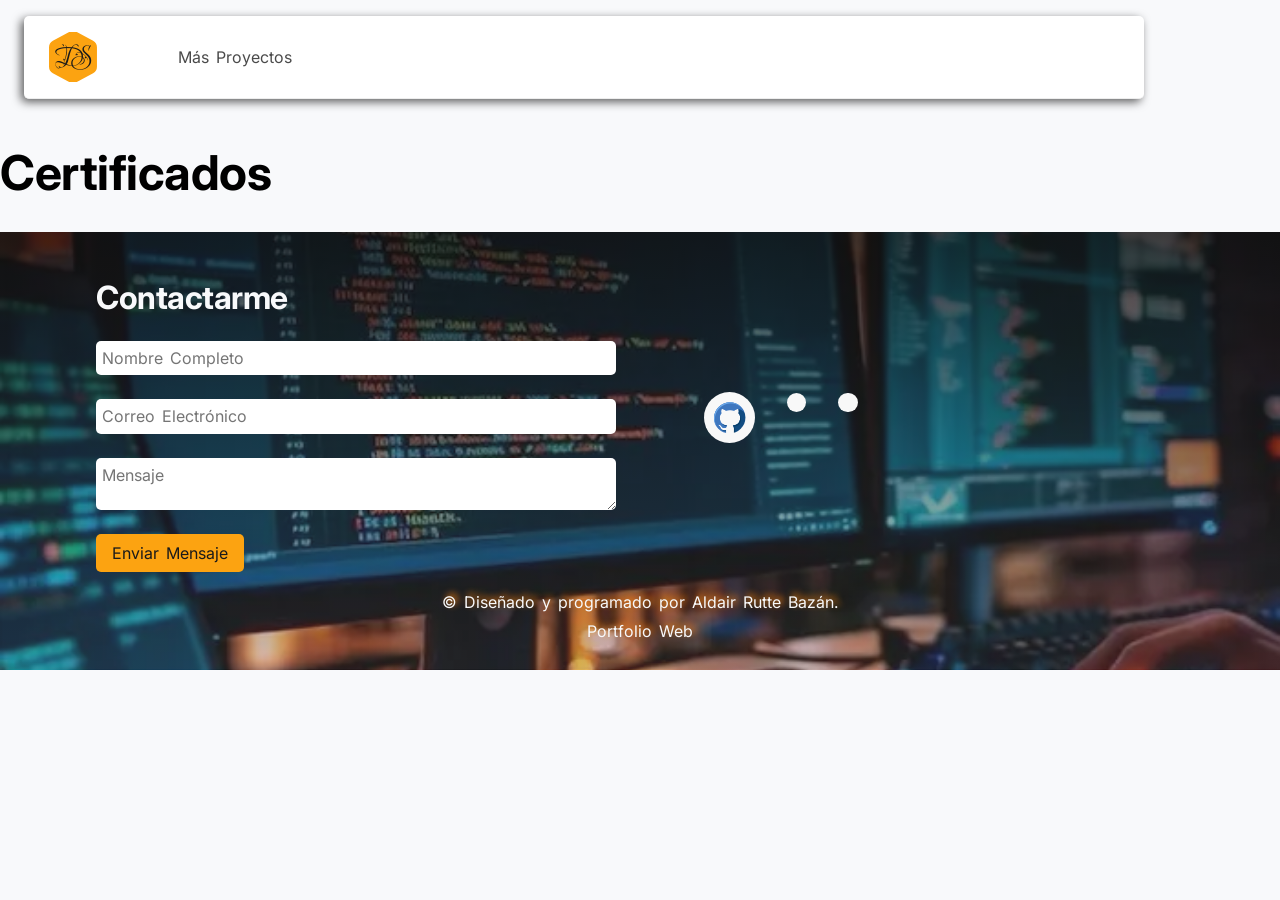
==== certificates.html @ 18622112 "Se añadio carrusel dinamico a todas las secciones de proyecto, se habilito enviar emails y se añadio" ====
<!DOCTYPE html>
<html lang="es">
<head>
    <meta charset="UTF-8">
    <meta name="viewport" content="width=device-width, initial-scale=1.0">
    <meta name="description" content="Detalles sobre mi experiencia en desarrollo de software">
    <meta name="author" content="Aldair Rutte Bazán">
    <link rel="icon" type="image/x-icon" href="/assets/logos/favicon.png">
    <!-- Google Fonts -->
    <link rel="preconnect" href="https://fonts.googleapis.com">
    <link rel="preconnect" href="https://fonts.gstatic.com" crossorigin>
    <link href="https://fonts.googleapis.com/css2?family=Inter:ital,opsz,wght@0,14..32,100..900;1,14..32,100..900&family=Lavishly+Yours&display=swap" rel="stylesheet">
    
    <!-- CSS Styles -->
    <link rel="stylesheet" href="css/styles.css">
    <link rel="stylesheet" href="css/normalize.css">
    <script type="module" src="js/certificates.js"></script>

    <title>Portfolio Web - Aldair Rutte</title>
</head>
<body>
    <header class="projects_header">
        <div class="container__header">
            <div class="header__top">
                <a href="/" id="logo__link">
                    <svg class="hexagon" 
                        xmlns="http://www.w3.org/2000/svg"  
                        viewBox="0 0 24 24" 
                        fill="currentColor" 
                        stroke="currentColor" 
                        stroke-width="1">
                                                    
                        <path d="M12,24c-.5,0-1-.12-1.46-.37l-7.97-4.27c-.98-.52-1.58-1.54-1.58-2.64V7.26c0-1.11,.61-2.12,1.59-2.65L10.55,.36c.91-.49,1.99-.49,2.9,0l7.96,4.25c.98,.52,1.59,1.54,1.59,2.65v9.46c0,1.11-.61,2.12-1.58,2.64l-7.96,4.27c-.46,.24-.96,.37-1.46,.37Z"/>           
                    </svg>
                    <span id="logo__dedsec">DS</span>
                </a>
                <button id="hamburger">
                    <span></span>
                    <span></span>
                    <span></span>
                </button>

            </div>

            <nav class="navigation">
                <a href="projects.html">Más Proyectos</a>
            </nav>
    </header>
    <main>
        <h1>Certificados</h1>
    </main>
    <footer class="main-footer">
        <div class="container">
            <section class="contact__me" id="contact__me">
                <h2>Contactarme</h2>

                <form class="frmContact" action="https://formsubmit.co/rrutteba@ucvvirtual.edu.pe" method="POST">
                    <input type="text" name="nombre" id="name" placeholder="Nombre Completo">
                    <input type="email" name="email" id="email" placeholder="Correo Electrónico">
                    <textarea id="message" name="message" placeholder="Mensaje"></textarea>
                    <button class="btn" type="submit">Enviar Mensaje</button>
                </form>
            </section>
            <section class="footer__icons">
                <ul class="list__social">
                    <li><a href="https://github.com/DedSec76" target="_blank"><figure><img src="assets/logos/github-link.png" alt=""></figure></a></li>
                    <li><a href="https://www.linkedin.com/in/aldair-rutte-bazan-87b2b730b" target="_blank"><figure><img src="assets/logos/linkedin.png" alt=""></figure></a></li>
                    <li><a href="https://www.tiktok.com/@dedkaizen" target="_blank"><figure><img src="assets/logos/tik-tok.png" alt=""></figure></a></li>
                </ul>
            </section>
        </div>
        <div class="foot">
            <p>&copy; <span id="year"></span>Diseñado y programado por Aldair Rutte Bazán.</p>
            <p>Portfolio Web <span id="lastModified"></span></p>
        </div>
    </footer>
</body>
</html>
---- css/styles.css ----
:root {
    --primary-color: #14213D; /* Texto para Botones y Titulo de secciones*/
    --accent-color: #FCA311; /* Botones primarios */
    
    --alabaster-grey: #E5E5E5; /* Secciones claras - texto */
    
    --background-section: #FFFFFF; /* Hero Section */
    --background-body: #F8F9FB; /* Background */

    --text-color-primary: #1A1A1A;
    --text-color-secondary: #4A4A4A; /* Subtitulos */

    --font-family: "Inter", sans-serif;
    --font-logo: "Lavishly Yours", cursive;

    --font-size-h1: 48px;
    --font-size-h2: 32px;
    --font-size-h3: 22px;
    --font-size-p: 16px;
}

*,
*::before,
*::after {
    margin: 0;
    box-sizing: border-box;
}

h1, h2, h3, h4 {
    font-family: var(--font-family);
    font-weight: 700;
    letter-spacing: -0.5px;
    line-height: 1.1;
}

h1 {
    font-size: var(--font-size-h1);
}
h2 {
    font-size: var(--font-size-h2);
}
h3 {
    font-size: var(--font-size-h3);
}
p, a, button {
    font-size: var(--font-size-p);
}

p, a, li, span, figcaption, button, input, textarea {
    font-family: var(--font-family);
    font-weight: 400;
    line-height: 1.8;
    word-spacing: 3px;
    color: var(--text-color-secondary);
}

ul {
    list-style: none;
}

a {
    text-decoration: none;
    cursor: pointer;
}

body {
    background-color: var(--background-body);
}

.btn {
    color: var(--text-color-primary);
    border: none;
    border-radius: 5px;
    padding: .6rem 1rem;
    background-color: var(--accent-color);
    transition: background-color ease-in-out .3s;
    cursor: pointer;

    &:hover {
        color: var(--background-body);
        background-color: var(--primary-color);
    }
}


/******** HEADER ********/
.main-header {
    padding-top: .4rem;
    background: linear-gradient(rgba(0, 0, 0, 0.4), rgba(0, 0, 0, 0.8)), url(../assets/images/programing-background.webp);
    background-size: cover;
    background-position: center;
    background-repeat: no-repeat;
}

.container {
    max-width: 1200px;
    margin: 0 auto;
    padding: 0 1.5rem;

    @media screen and (min-width: 700px) {
        padding: 0 2.5rem;
        
    }
}

#work {
    color: var(--alabaster-grey);
    font-size: .8rem;
    font-style: oblique;

    &::before {
        content: "🟢";
        filter: saturate(2);
        font-style: normal;
        font-size: 1rem;
    }

    @media screen and (min-width: 700px) {
        font-size: .9rem;
    }
}

.container__header {
    position: fixed;
    top: 1.5rem;
    left: 50%;
    transform: translateX(-50%);
    width: 93%;
    height: 90px;
    z-index: 1000;
    

    margin-top: 1rem;
    padding: 1rem .5rem;

    display: flex;
    flex-direction: column;

    background-color: var(--background-section);
    border-bottom: 1px solid #EDEDED;
    border-radius: 5px;
    box-shadow: -3px 3px 10px rgba(0, 0, 0, 0.626);

    @media screen and (min-width: 765px) {
        max-width: 1120px;

        flex-direction: row;
        justify-content: center;
        align-items: center;
        padding: 1rem 1.5rem;
        margin-top: .8rem;
    }

    .header__top {
        display: flex;
        justify-content: space-between;
        align-items: center;

        @media screen and (min-width: 700px) {
            gap: 2.5rem;
        }
    }

    /* Child 1 */
    #logo__link {
        position: relative;
        width: 50px;
        height: 50px;
        color: var(--accent-color);

        &:hover {
            color: var(--text-color-primary);
        }

        .hexagon {
            width: 100%;
            height: auto;
            display: block;
        }

        #logo__dedsec {
            position: absolute;
            top: 50%;
            left: 40%;
            transform: translate(-50%, -50%);

            letter-spacing: -12px;
            font-weight: 200;
            color: var(--text-color-primary);
            font-family: var(--font-logo);
            padding: .3rem .6rem;
            font-size: 1.9rem;

            &:hover {
                color: var(--background-body);
            }
        }
    }

    /* Child 2 - Hamburger Btn */
    #hamburger {
        margin-left: 2rem;
        background-color: transparent;
        border: none;
        cursor: pointer;

        @media screen and (min-width: 765px) {
            display: none;
        }

        &:hover span {
            background-color: var(--accent-color);
        }

        &.active {
            :nth-child(1) {
                background-color: var(--accent-color);
                transform: rotate(45deg) translateY(10px);
            }
            :nth-child(2) {
                opacity: 0;
            }
            :nth-child(3) {
                background-color: var(--accent-color);
                transform: rotate(-45deg) translateY(-10px);
            }
        }

        span {
            display: block;
            width: 28px;
            height: 3px;
            margin: 7px;
            background-color: var(--primary-color);
            transition: all 0.3s ease-in-out;
        }
    }

    /* Child 3 - Link to contact*/
    
}

.navigation {
    position: absolute;
    top: 94%;
    left: 0;
    width: 100%;
    z-index: 9999;

    display: flex;
    flex-direction: column;
    background-color: var(--background-section);
    border-radius: 5px;
    opacity: 0; /* Hidden by default, will be shown on mobile */
    max-height: 0;
    overflow: hidden;
    transition: opacity 0.3s ease-in-out;
        
    @media screen and (min-width: 765px) {
        position: static;
        flex-direction: row;
        flex-wrap: wrap;
        color: var(--primary-color);
        margin-top: 0;
        margin-left: 2.5rem;
        opacity: 1;
        max-height: none;
        overflow: visible;
    }

    a {
        z-index: 2000;
        text-align: center;
        padding: .5rem 0;
        margin-bottom: .5rem;
        color: var(--primary-color);
        transition: all ease-in .3s;

        &:hover {
            background-color: var(--accent-color);
            color: var(--background-body);
            text-decoration: underline;
        }

        @media screen and (min-width: 700px) {
            padding: .5rem 1.5rem;
            color: var(--text-color-secondary);
            margin: 0 1rem;
        }
    }

    &.active {
        opacity: 1;
        max-height: 300px;
    }
}

.header__content {
    padding-top: 1rem;
    padding-bottom: 1.5rem;
    text-align: center;

    @media screen and (min-width: 700px) {
        padding: 1rem 0 2rem;
    }

    h1 {
        color: var(--background-section);
        margin-top: 7rem;
        margin-bottom: 1.8rem;
    }

    .list__social {
        padding: 1.5rem 0;
        justify-content: flex-start;

        img {
            padding: .3rem;
            border: 2px solid var(--alabaster-grey);
            background: none;
        }
    }

    p {
        margin-bottom: 1.5rem;
        text-align: left;
        color: var(--alabaster-grey);
        max-width: 600px;
    }

    h4 {
        letter-spacing: -0.2px;
        text-align: left;
        color: var(--background-body);
        margin-bottom: 1.5rem;
    }

    .btn_download {
        border: 1px solid var(--accent-color);
        background: transparent;
        color: var(--alabaster-grey);
        text-transform: uppercase;
        display: flex;
        align-items: center;
        justify-content: center;
        margin-top: 1.2rem;

        @media screen and (min-width: 760px) {
            width: 350px;
            margin: auto;
        }

        img {
            margin-right: .5rem;
        }

        &:hover {
            background: linear-gradient(rgba(255, 255, 0, 0.35), rgba(254, 54, 14, 0.65)), var(--accent-color);
            color: var(--text-color-primary);
        }
    }
}

/******** END HEADER ********/


/******** MAIN ********/
.principal {

    article {
        padding: 2rem 2.5rem;
    }
}

/******** IMAGES CAROUSEL ********/
.carousel {
    position: relative;
    
    margin: auto;

    .btn {
        position: absolute;
        z-index: 100;
        top: 50%;
        transform: translateY(-50%);
    }

    .prev {
        left: 10px;
    }
    .next {
        right: 10px;
    }
}

.contenedor {
    overflow: hidden;
}

.slides {
    display: flex;
    transition: transform 0.5s ease-in-out;

    img {
        
    }
}

/******** PROJECTS ********/
.projects {
    box-shadow: 0px 2px 8px rgba(0, 0, 0, 0.04);
    margin-top: 2rem;
    background-color: var(--background-section);

    h2 {
        margin-bottom: 1.5rem;
    }

    .projects__list {

        @media screen and (min-width: 750px) {
            display: grid;
            grid-template-columns: repeat(auto-fit, minmax(300px, 1fr));
            gap: 2rem;
        }

    }
    .project_link {
        display: block;
        transition: all 0.3s ease;
        padding: .5rem;
        border-radius: 5px;

        &:hover {
            background-color: var(--accent-color);
            transform: scale(1.04);
        }
    }

    .card_project {
        border: 1px solid var(--alabaster-grey);
        border-radius: 5px;
        margin-bottom: 2rem;
        padding: 1.5rem;

        img {
            border-radius: 5px;
            width: 100%;
        }

        h3 {
            margin: 1rem 0;
        }

        .technology__list {
            margin: 1rem 0;
            display: flex;
            flex-direction: row;
            gap: 1rem;
            flex-wrap: wrap;
            

            li {
                display: flex;
                align-items: center;
                background-color: var(--text-color-primary);
                padding: .5rem .75rem;
                border-radius: 5px;
                font-size: .8rem;
                color: var(--background-body);

                img {
                    display: block;
                    width: 32px;
                    height: 32px;
                    margin-right: .3rem;
                }

                figcaption {
                    float: right;
                    color: var(--background-body);
                }

                &:hover {
                    background: linear-gradient(rgba(210, 210, 210, 0.5), rgba(82, 82, 82, 0.8)), var(--text-color-primary);
                }
            }
        }
    }

    .btn_more {
        padding: .7rem 0;
        box-shadow: 5px 5px 10px rgba(0, 0, 0, 0.3);
        display: block;
        text-align: center;
        font-size: 1.1rem;

        @media screen and (min-width: 807px) {
            width: 300px;
            margin: auto;
        }
    }
}

/******** MY STACK ********/
.main__stack {
    box-shadow: 0px 2px 8px rgba(0, 0, 0, 0.04);
    margin-top: 2rem;
    background-color: var(--background-section);


    h2 {
        margin-bottom: 1.5rem;
    }

    
    ul {
        display: flex;
        flex-wrap: wrap;
        
        li {
            padding: 2rem;

            figcaption {
                
                font-size: .9rem;
                text-align: center;
            }
        }
    }
}

/******** EDUCATION ********/
.education {
    margin: 2rem 0;
    background-color: var(--background-section);
    box-shadow: 0 2px 8px rgba(0, 0, 0, 0.04);

    h2 {
        margin-bottom: 1.5rem;
    }

    section {
        display: grid;
        grid-template-columns: 1fr auto 1fr;
        align-items: center;

        .side__left {
            min-width: 8rem;
        }

        .side__right {
            margin: 2rem 0;
            min-width: 8rem;
        }

        .timeline {
            grid-column: 2;
            position: relative;
            width: 2px;
            height: 100%;
            margin: 0 1.5rem;
            background-color: var(--primary-color);

            .imgeducation {
                background-color: var(--background-section);
                padding: .4rem;
                border: 1px solid var(--primary-color);
                border-radius: 100%;
                top: -1.7rem;
                left: -1.4rem;

                &:hover {
                    background-color: var(--accent-color);
                }
            }

            img {
                position: absolute;
                top: 40%;
                left: -.66rem;
            }
        }

        /* Odd */
        &:nth-of-type(odd) .side__left {
            grid-column: 1;
        }
        &:nth-of-type(odd) .side__right {
            grid-column: 3;
        }

        /* Even */
        &:nth-of-type(even) .side__left{
            grid-row: 1;
            grid-column: 3;
        }
        &:nth-of-type(even) .side__right{
            grid-row: 1;
            grid-column: 1;
        }
    }
    
}

/******** ABOUT ME ********/
.about__me {
    margin-top: 2rem;
    padding: 1.5rem;
    background-color: var(--background-section);
    box-shadow: 0 2px 8px rgba(0,0,0,0.04);

    .center__content {
        @media screen and (min-width: 700px) {
            padding: 1rem 4rem;
        }
    }

    img {
        border: 1px solid #eee;
        box-shadow: 1px 5px 16px rgba(0, 0, 0, 0.08);
        border-radius: 5px;
        margin-bottom: 1rem;
        object-fit: cover;
        width: 100%;
        height: 20rem;
        border-radius: 5px;

        @media screen and (min-width: 700px) {
            float: left;
            width: 300px;
            margin-right: 1rem;
            margin-bottom: .5rem;
        }
    }

    .about__me__content {
        
        margin: auto;
        
        h2 {
            margin-bottom: 1rem;
        }

        p {
            margin-bottom: 1.5rem;
        }

        ul {
            margin-bottom: 1.5rem;
            list-style: disc;

            li {
                margin-bottom: .9rem;
            }
        }
    }
}

/******** CONTACT ME ********/
.main-footer {
    background: linear-gradient(rgba(20, 20, 20, 0.8), rgba(107, 107, 107, 0.258)), url(../assets/images/backgroundfoot.webp);
    background-size: cover;
    background-position: center;
    background-repeat: no-repeat;
    width: 100%;
    padding: 1.5rem;
    color: var(--background-body);

    .container {
        @media screen and (min-width: 700px) {
            display: grid;
            grid-template-columns: 1fr 1fr;
            justify-content: center;
            align-items: center;
            gap: 3rem;
        }
    }

    .contact__me {

        h2 {
            margin: 1.5rem 0 1.6rem 1rem;
        }

        form {
            padding: 0 0 1rem 1rem;

            @media screen and (min-width: 700px) {
                margin: auto 0;
                max-width: 700px;
            }
            
            input, textarea {
                border: none;
                background-color: var(--background-section);
                border-radius: 5px;
                font-size: 1rem;
                padding: .5rem .4rem;
                width: 100%;
                display: block;
                margin-bottom: 1.5rem;

                &:focus {
                    outline: 2px solid var(--accent-color);
                }
            }

            textarea::placeholder {
                font-family: var(--font-family);
            }
        }
    }

    .footer__icons {

        .list__social {

            @media screen and (min-width: 700px) {
                justify-content: flex-start;   
            }
        }
    }

    .foot {
        margin-top: 1.5rem;

        @media screen and (min-width: 700px) {
            margin: 0;
        }

        p {
            text-shadow: 3px -3px 6px rgba(255, 134, 12, 0.967);
            margin: 0;
            padding: 0;
            text-align: center;
            color: var(--background-body);
        }
    }
}
.list__social {
    display: flex;
    justify-content: flex-end;
    gap: 2rem;

    img {
        border-radius: 100%;
        padding: .6rem;
        background-color: #f8f8f8;
        transition: background-color .5s ease;

        &:hover {
            background-color: var(--accent-color);
        }
    }
}


/******** PROJECTS PAGE ********/
.projects_header {
    padding: 1rem 1.5rem;

    .container__header {
        margin: 0;
        position: static;
        transform: none;
        width: 100%;
        height: auto;

        .navigation {
            position: static;
        }
    }
}
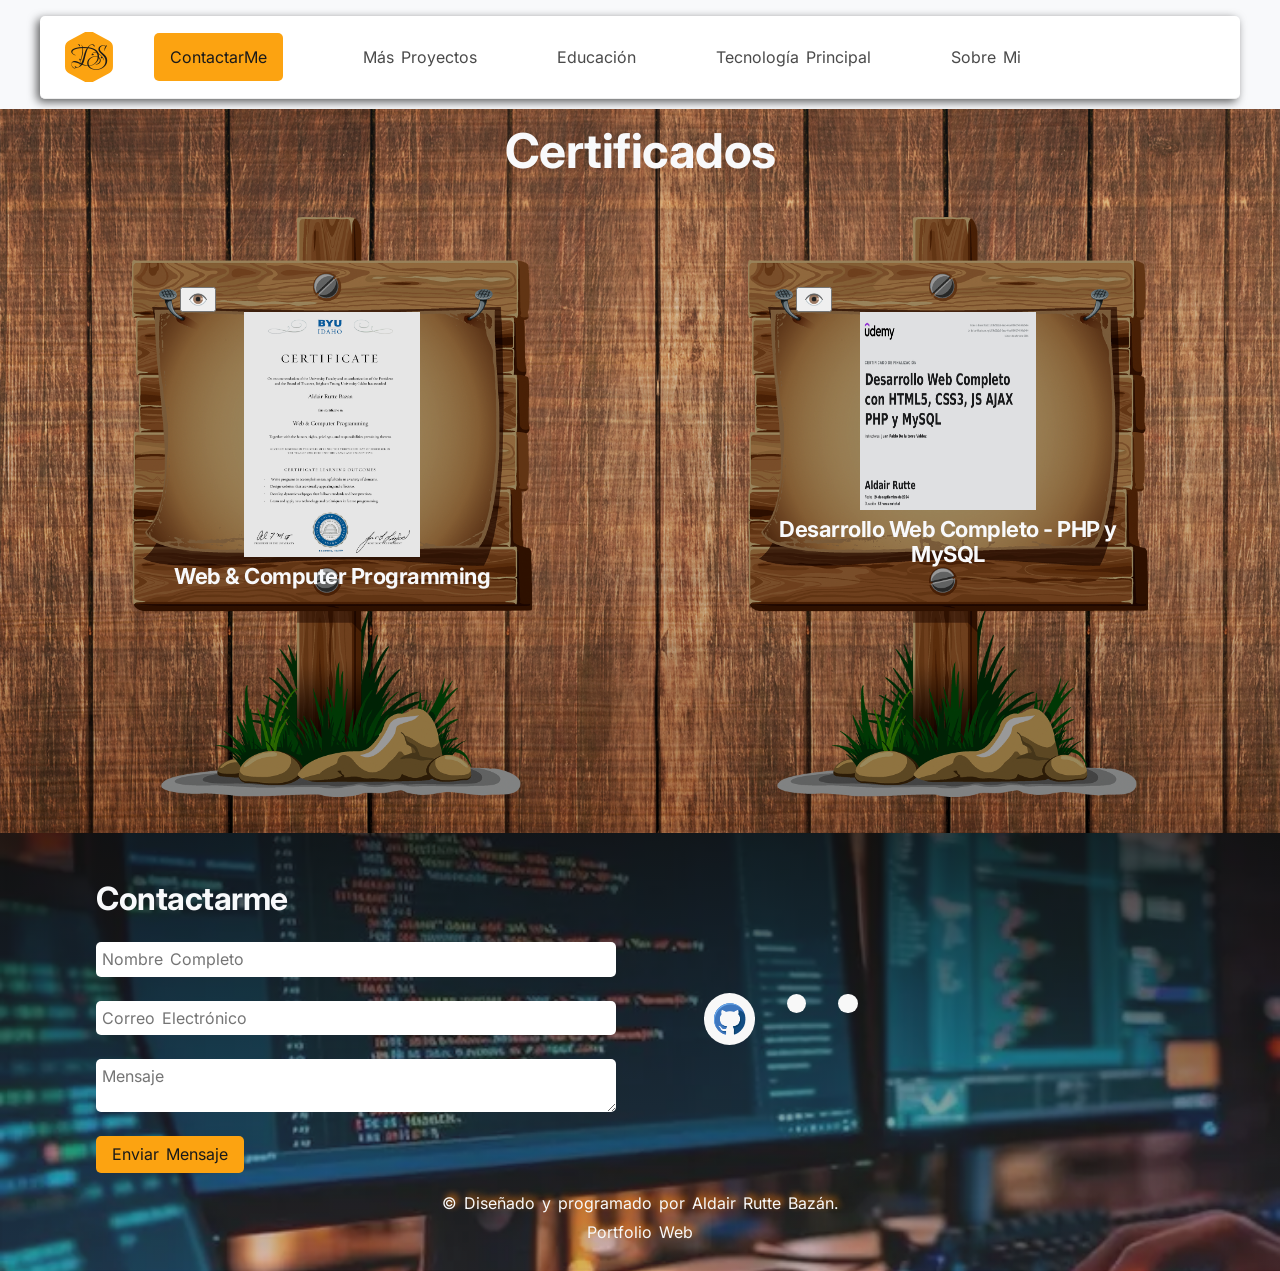
==== commit f151a212: "Se agrego el apartado Certificados, se termino con el apartado de Proyectos" ====
--- a/certificates.html
+++ b/certificates.html
@@ -20,9 +20,9 @@
 </head>
 <body>
     <header class="projects_header">
-        <div class="container__header">
+        <div class="container__header hd_certi">
             <div class="header__top">
-                <a href="/" id="logo__link">
+                <a href="index.html" id="logo__link">
                     <svg class="hexagon" 
                         xmlns="http://www.w3.org/2000/svg"  
                         viewBox="0 0 24 24" 
@@ -39,16 +39,40 @@
                     <span></span>
                     <span></span>
                 </button>
-
+                <a href="#contact__me" class="btn" id="nav__contact">ContactarMe</a>
             </div>
 
             <nav class="navigation">
                 <a href="projects.html">Más Proyectos</a>
+                <a href="index.html#education">Educación</a>
+                <a href="index.html#technology">Tecnología Principal</a>
+                <a href="index.html#aboutMe">Sobre Mi</a>
             </nav>
     </header>
-    <main>
+
+    <main class="board">
         <h1>Certificados</h1>
+
+        <div class="certificates">
+            <div class="bg_certificate">
+                <img src="assets/images/certificate/boardWood.png" alt="">
+                <div class="certificate_content">
+                    <button>👁️</button>
+                    <img src="assets/images/certificate/certificateBYU.png" alt="img-certificate">
+                    <h3>Web & Computer Programming</h2>
+                </div>
+            </div>
+            <div class="bg_certificate">
+                <img src="assets/images/certificate/boardWood.png" alt="">
+                <div class="certificate_content">
+                    <button>👁️</button>
+                    <img src="assets/images/certificate/certificateUdemy.png" alt="img-certificate">
+                    <h3>Desarrollo Web Completo - PHP y MySQL</h2>
+                </div>
+            </div>
+        </div>
     </main>
+
     <footer class="main-footer">
         <div class="container">
             <section class="contact__me" id="contact__me">
--- a/css/styles.css
+++ b/css/styles.css
@@ -368,6 +368,10 @@
 .principal {
 
     article {
+        padding: 2rem 1rem;
+    }
+
+    @media screen and (min-width: 700px){
         padding: 2rem 2.5rem;
     }
 }
@@ -415,7 +419,7 @@
     h2 {
         margin-bottom: 1.5rem;
     }
-
+}
     .projects__list {
 
         @media screen and (min-width: 750px) {
@@ -500,7 +504,7 @@
             margin: auto;
         }
     }
-}
+
 
 /******** MY STACK ********/
 .main__stack {
@@ -757,11 +761,15 @@
 
 
 /******** PROJECTS PAGE ********/
+.center_content {
+    max-width: 1200px;
+    margin: auto;
+}
 .projects_header {
     padding: 1rem 1.5rem;
 
     .container__header {
-        margin: 0;
+        max-width: none;
         position: static;
         transform: none;
         width: 100%;
@@ -772,3 +780,103 @@
         }
     }
 }
+
+.projects_main {
+    box-shadow: -3px 3px 10px rgba(0, 0, 0, 0.626);
+    border-radius: 5px;
+    background-color: var(--background-section);
+    margin: 2rem 1.5rem;
+    padding: 1.5rem;
+
+    h1 {
+        margin: 0 0 1.5rem;
+        text-align: center;
+    }
+}
+
+.details {
+    margin-top: 1rem;
+    display: none;
+
+    a {
+        font-size: 1.2rem;
+        display: inline-block;
+        color: blue;
+        margin-bottom: .5rem;
+
+        &:hover {
+            text-decoration: underline;
+            text-shadow: 2px 1px 2px var(--text-color-secondary);
+        }
+    }
+
+    &.show {
+        display: block;
+    }
+}
+
+/******** CERTIFICATES PAGE ********/
+.hd_certi {
+    max-width: 1200px !important;
+    margin: auto;
+}
+
+.board {
+    background: linear-gradient(rgba(137, 137, 137, 0.1),rgba(0, 0, 0, 0.2)),url(../assets/images/certificate/background.png);
+    background-position: center;
+    background-repeat: no-repeat;
+    background-size: cover;
+
+    h1 {
+        text-align: center;
+        margin: -.4rem 0 1.5rem;
+        padding-top: 1rem;
+        color: var(--background-body);
+    }
+}
+
+.certificates {
+    max-width: 1200px;
+    margin: auto;
+    padding: 1rem 0 2rem;
+    display: grid;
+    grid-template-columns: 1fr;
+    gap: 2rem;
+
+    @media screen and (min-width: 700px){
+        grid-template-columns: repeat(2, 1fr);
+    }
+}
+
+.bg_certificate {
+    position: relative;
+    max-width: 400px;
+    margin: auto;
+
+    img {
+        filter: brightness(.6);
+        width: 100%;
+    }
+}
+
+.certificate_content {
+    position: absolute;
+    top: 12%;
+    text-align: center;
+    
+    button {
+        display: block;
+        margin-left: 12%;
+    }
+
+    img {
+        filter: brightness(.9);
+        width: 44%;
+        min-height: 198px;
+    }
+
+    h3 {
+        margin-top: .2rem;
+        color: var(--background-body);
+    }
+}
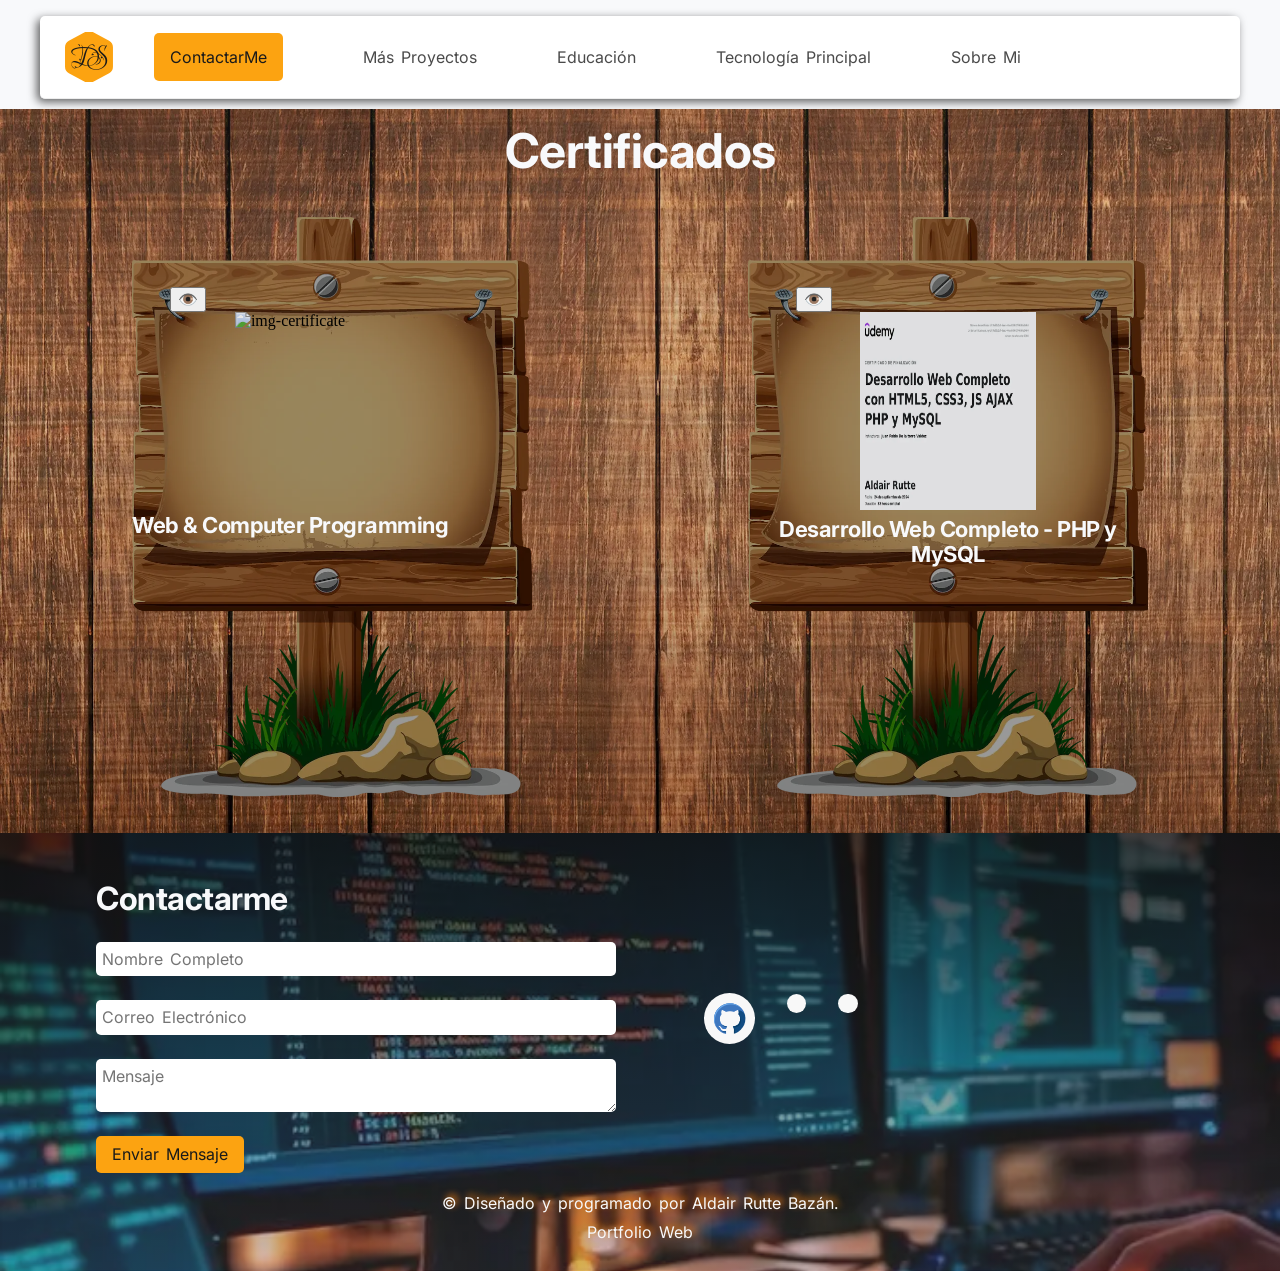
==== commit bd28a891: "Se redujeron el peso de las imagenes para mejor experiencia" ====
--- a/certificates.html
+++ b/certificates.html
@@ -55,7 +55,7 @@
 
         <div class="certificates">
             <div class="bg_certificate">
-                <img src="assets/images/certificate/boardWood.png" alt="">
+                <img src="assets/images/certificate/boardWood.webp" alt="">
                 <div class="certificate_content">
                     <button>👁️</button>
                     <img src="assets/images/certificate/certificateBYU.png" alt="img-certificate">
@@ -63,10 +63,10 @@
                 </div>
             </div>
             <div class="bg_certificate">
-                <img src="assets/images/certificate/boardWood.png" alt="">
+                <img src="assets/images/certificate/boardWood.webp" alt="">
                 <div class="certificate_content">
                     <button>👁️</button>
-                    <img src="assets/images/certificate/certificateUdemy.png" alt="img-certificate">
+                    <img src="assets/images/certificate/certificateUdemy.webp" alt="img-certificate">
                     <h3>Desarrollo Web Completo - PHP y MySQL</h2>
                 </div>
             </div>
--- a/css/styles.css
+++ b/css/styles.css
@@ -782,7 +782,7 @@
 }
 
 .projects_main {
-    box-shadow: -3px 3px 10px rgba(0, 0, 0, 0.626);
+    box-shadow:  0px 2px 8px rgba(0, 0, 0, 0.04);
     border-radius: 5px;
     background-color: var(--background-section);
     margin: 2rem 1.5rem;
@@ -822,7 +822,7 @@
 }
 
 .board {
-    background: linear-gradient(rgba(137, 137, 137, 0.1),rgba(0, 0, 0, 0.2)),url(../assets/images/certificate/background.png);
+    background: linear-gradient(rgba(137, 137, 137, 0.1),rgba(0, 0, 0, 0.2)),url(../assets/images/certificate/background.webp);
     background-position: center;
     background-repeat: no-repeat;
     background-size: cover;
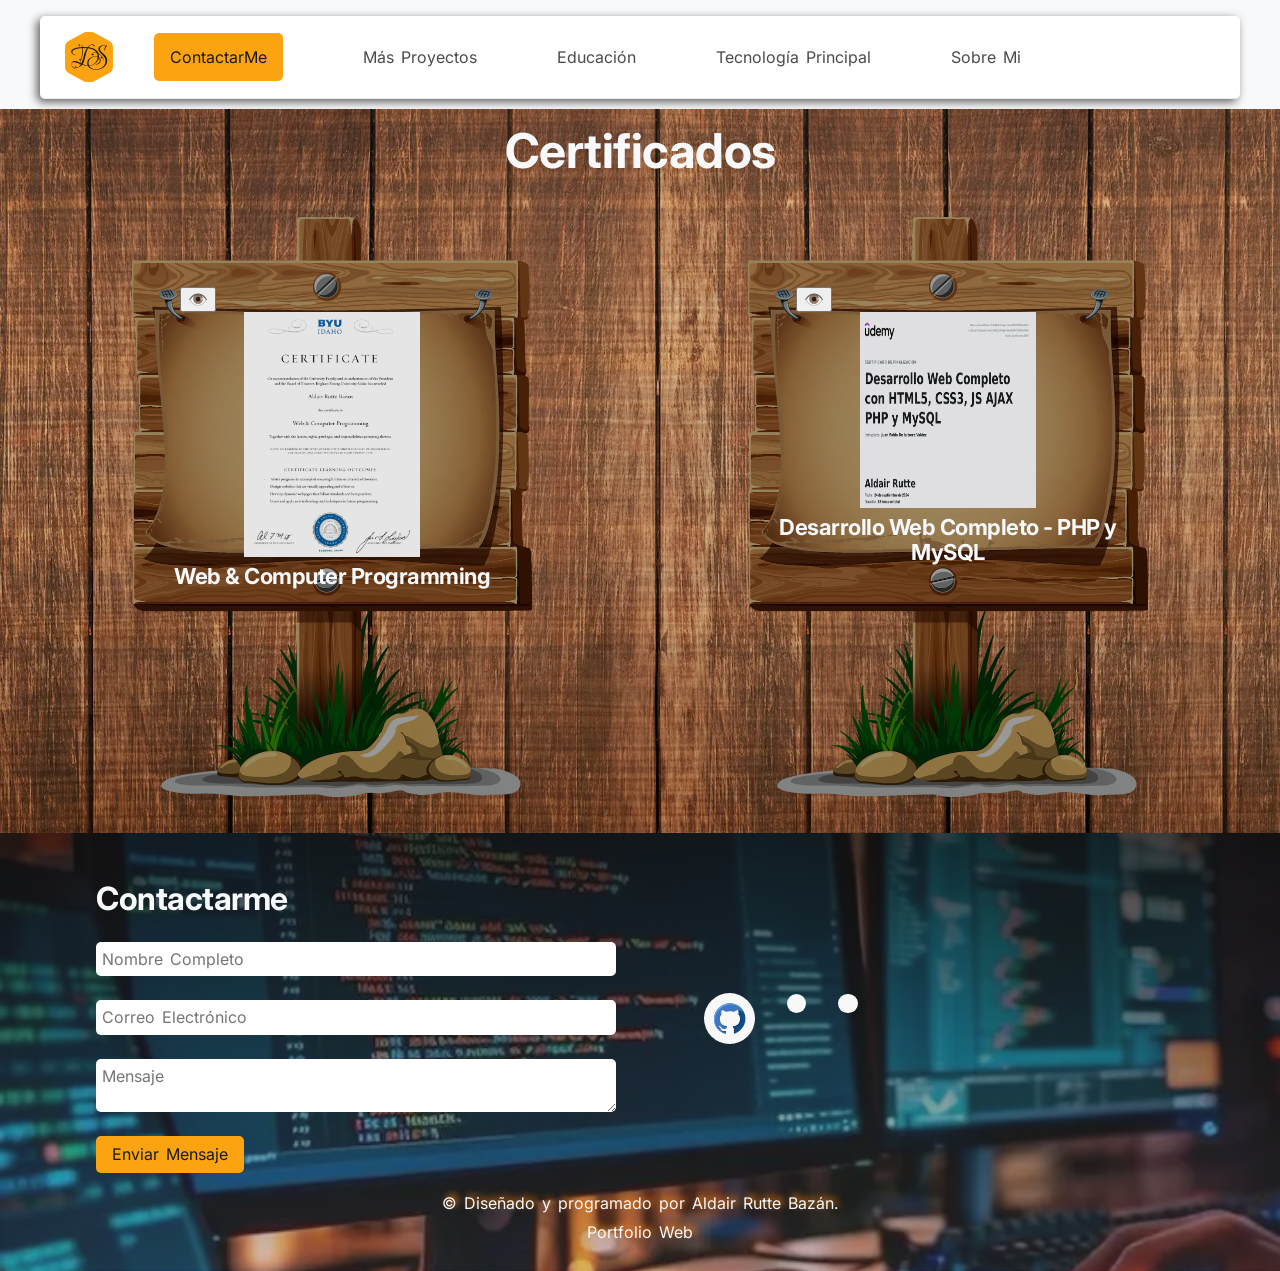
==== commit 92ef4a40: "Se arreglaron problemas de accesibilidad" ====
--- a/certificates.html
+++ b/certificates.html
@@ -34,7 +34,7 @@
                     </svg>
                     <span id="logo__dedsec">DS</span>
                 </a>
-                <button id="hamburger">
+                <button id="hamburger" aria-label="button mobile">
                     <span></span>
                     <span></span>
                     <span></span>
@@ -58,8 +58,8 @@
                 <img src="assets/images/certificate/boardWood.webp" alt="">
                 <div class="certificate_content">
                     <button>👁️</button>
-                    <img src="assets/images/certificate/certificateBYU.png" alt="img-certificate">
-                    <h3>Web & Computer Programming</h2>
+                    <img src="assets/images/certificate/certificateBYU-large.webp" alt="img-certificate">
+                    <h2>Web & Computer Programming</h2>
                 </div>
             </div>
             <div class="bg_certificate">
@@ -67,7 +67,7 @@
                 <div class="certificate_content">
                     <button>👁️</button>
                     <img src="assets/images/certificate/certificateUdemy.webp" alt="img-certificate">
-                    <h3>Desarrollo Web Completo - PHP y MySQL</h2>
+                    <h2>Desarrollo Web Completo - PHP y MySQL</h2>
                 </div>
             </div>
         </div>
@@ -87,9 +87,9 @@
             </section>
             <section class="footer__icons">
                 <ul class="list__social">
-                    <li><a href="https://github.com/DedSec76" target="_blank"><figure><img src="assets/logos/github-link.png" alt=""></figure></a></li>
-                    <li><a href="https://www.linkedin.com/in/aldair-rutte-bazan-87b2b730b" target="_blank"><figure><img src="assets/logos/linkedin.png" alt=""></figure></a></li>
-                    <li><a href="https://www.tiktok.com/@dedkaizen" target="_blank"><figure><img src="assets/logos/tik-tok.png" alt=""></figure></a></li>
+                    <li><a aria-label="Visit my github to see more about my work" href="https://github.com/DedSec76" target="_blank"><figure><img src="assets/logos/github-link.png" alt=""></figure></a></li>
+                    <li><a aria-label="Visit my Linkedin to see my corporate profile" href="https://www.linkedin.com/in/aldair-rutte-bazan-87b2b730b" target="_blank"><figure><img src="assets/logos/linkedin.png" alt=""></figure></a></li>
+                    <li><a aria-label="Visit my tiktok to see demos and videos about my projects" href="https://www.tiktok.com/@dedkaizen" target="_blank"><figure><img src="assets/logos/tik-tok.png" alt=""></figure></a></li>
                 </ul>
             </section>
         </div>
--- a/css/styles.css
+++ b/css/styles.css
@@ -328,7 +328,9 @@
         max-width: 600px;
     }
 
-    h4 {
+    #language {
+        display: block;
+        font-weight: bold;
         letter-spacing: -0.2px;
         text-align: left;
         color: var(--background-body);
@@ -792,6 +794,10 @@
         margin: 0 0 1.5rem;
         text-align: center;
     }
+
+    h2 {
+        margin: 0 0 1.5rem;
+    }
 }
 
 .details {
@@ -872,10 +878,11 @@
     img {
         filter: brightness(.9);
         width: 44%;
-        min-height: 198px;
-    }
-
-    h3 {
+        min-height: 196px;
+    }
+
+    h2 {
+        font-size: var(--font-size-h3);
         margin-top: .2rem;
         color: var(--background-body);
     }
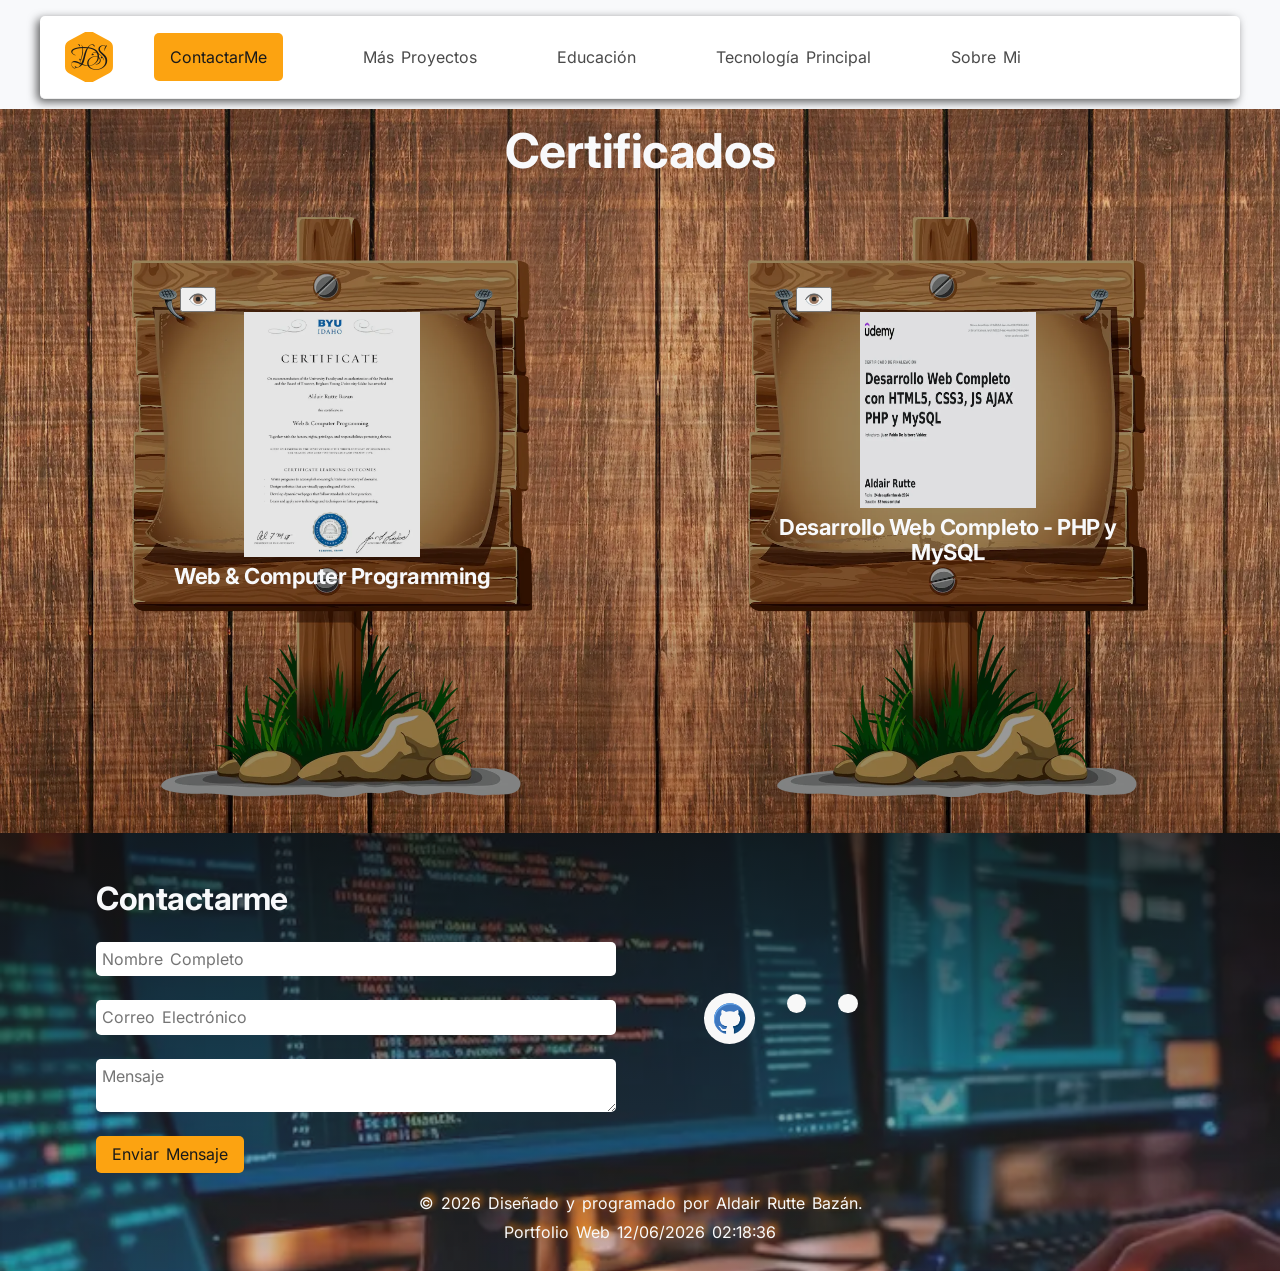
==== commit 2fcc79ed: "Se completo las secciones y se mostró el footer" ====
--- a/certificates.html
+++ b/certificates.html
@@ -78,7 +78,8 @@
             <section class="contact__me" id="contact__me">
                 <h2>Contactarme</h2>
 
-                <form class="frmContact" action="https://formsubmit.co/rrutteba@ucvvirtual.edu.pe" method="POST">
+                <form class="frmContact" >
+                    <input type="hidden" name="_captcha" value="false">
                     <input type="text" name="nombre" id="name" placeholder="Nombre Completo">
                     <input type="email" name="email" id="email" placeholder="Correo Electrónico">
                     <textarea id="message" name="message" placeholder="Mensaje"></textarea>
--- a/css/styles.css
+++ b/css/styles.css
@@ -735,7 +735,7 @@
             margin: 0;
         }
 
-        p {
+        p, span {
             text-shadow: 3px -3px 6px rgba(255, 134, 12, 0.967);
             margin: 0;
             padding: 0;
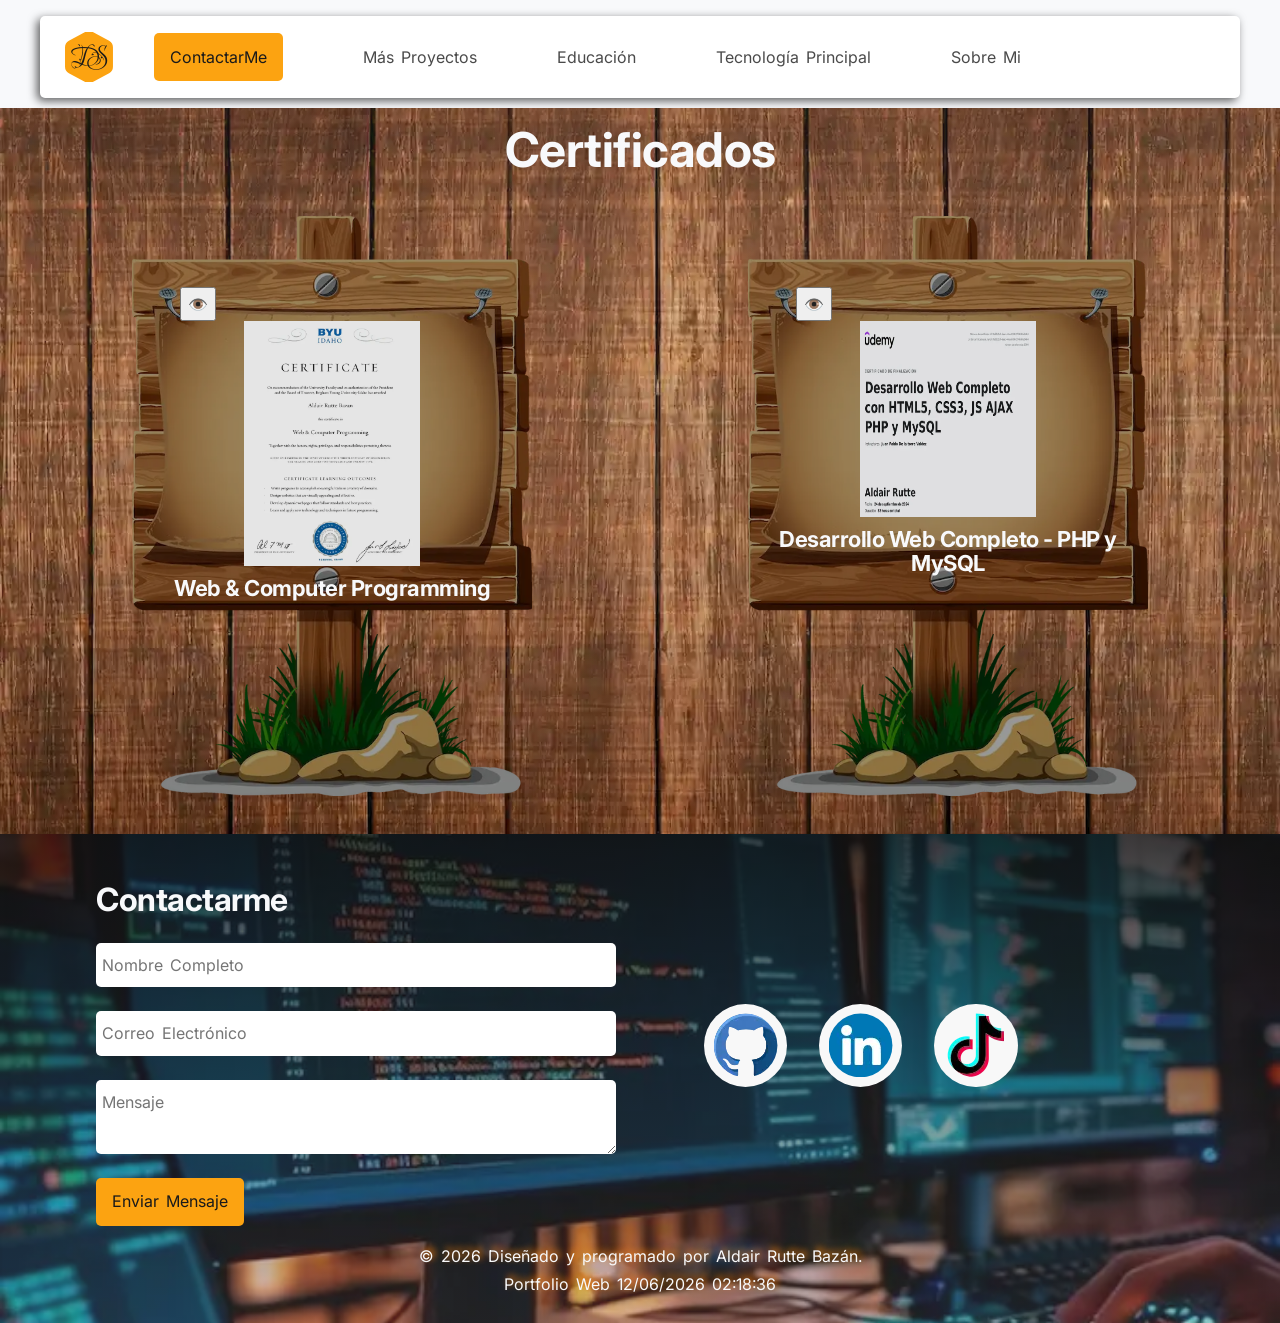
==== commit 9d21a000: "Publicar Primer Borrador de Portfolio Web v1.0" ====
--- a/certificates.html
+++ b/certificates.html
@@ -13,7 +13,6 @@
     
     <!-- CSS Styles -->
     <link rel="stylesheet" href="css/styles.css">
-    <link rel="stylesheet" href="css/normalize.css">
     <script type="module" src="js/certificates.js"></script>
 
     <title>Portfolio Web - Aldair Rutte</title>
@@ -55,7 +54,7 @@
 
         <div class="certificates">
             <div class="bg_certificate">
-                <img src="assets/images/certificate/boardWood.webp" alt="">
+                <img src="assets/images/certificate/boardWood.webp" alt="board">
                 <div class="certificate_content">
                     <button>👁️</button>
                     <img src="assets/images/certificate/certificateBYU-large.webp" alt="img-certificate">
@@ -63,7 +62,7 @@
                 </div>
             </div>
             <div class="bg_certificate">
-                <img src="assets/images/certificate/boardWood.webp" alt="">
+                <img src="assets/images/certificate/boardWood.webp" alt="board">
                 <div class="certificate_content">
                     <button>👁️</button>
                     <img src="assets/images/certificate/certificateUdemy.webp" alt="img-certificate">
@@ -88,9 +87,9 @@
             </section>
             <section class="footer__icons">
                 <ul class="list__social">
-                    <li><a aria-label="Visit my github to see more about my work" href="https://github.com/DedSec76" target="_blank"><figure><img src="assets/logos/github-link.png" alt=""></figure></a></li>
-                    <li><a aria-label="Visit my Linkedin to see my corporate profile" href="https://www.linkedin.com/in/aldair-rutte-bazan-87b2b730b" target="_blank"><figure><img src="assets/logos/linkedin.png" alt=""></figure></a></li>
-                    <li><a aria-label="Visit my tiktok to see demos and videos about my projects" href="https://www.tiktok.com/@dedkaizen" target="_blank"><figure><img src="assets/logos/tik-tok.png" alt=""></figure></a></li>
+                    <li><a aria-label="Visit my github to see more about my work" href="https://github.com/DedSec76" target="_blank"><figure><img src="assets/logos/github-link.webp" alt=""></figure></a></li>
+                    <li><a aria-label="Visit my Linkedin to see my corporate profile" href="https://www.linkedin.com/in/aldair-rutte-bazan-87b2b730b" target="_blank"><figure><img src="assets/logos/linkedin.webp" alt=""></figure></a></li>
+                    <li><a aria-label="Visit my tiktok to see demos and videos about my projects" href="https://www.tiktok.com/@dedkaizen" target="_blank"><figure><img src="assets/logos/tik-tok.webp" alt=""></figure></a></li>
                 </ul>
             </section>
         </div>
